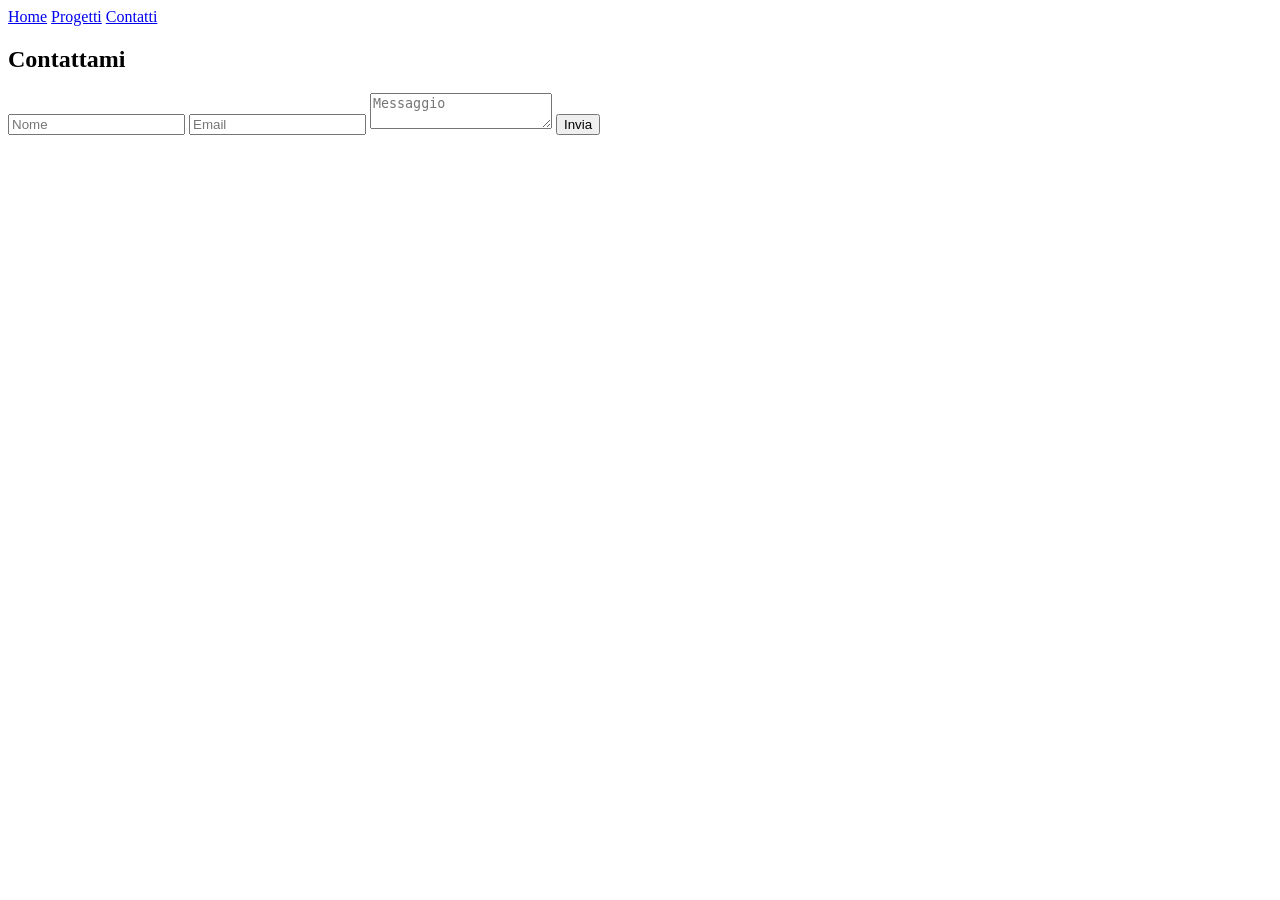
==== contatti.html @ 867932ca "Create contatti.html" ====
<!DOCTYPE html>
<html lang="it">

<head>
<meta charset="UTF-8">
<title>Contatti</title>
<link rel="stylesheet" href="style.css">
</head>

<body>

<nav>
    <a href="index.html">Home</a>
    <a href="progetti.html">Progetti</a>
    <a href="contatti.html">Contatti</a>
</nav>

<div class="section">
    <h2>Contattami</h2>

    <div class="card">
        <input type="text" placeholder="Nome">
        <input type="email" placeholder="Email">
        <textarea placeholder="Messaggio"></textarea>
        <button>Invia</button>
    </div>
</div>

</body>
</html>
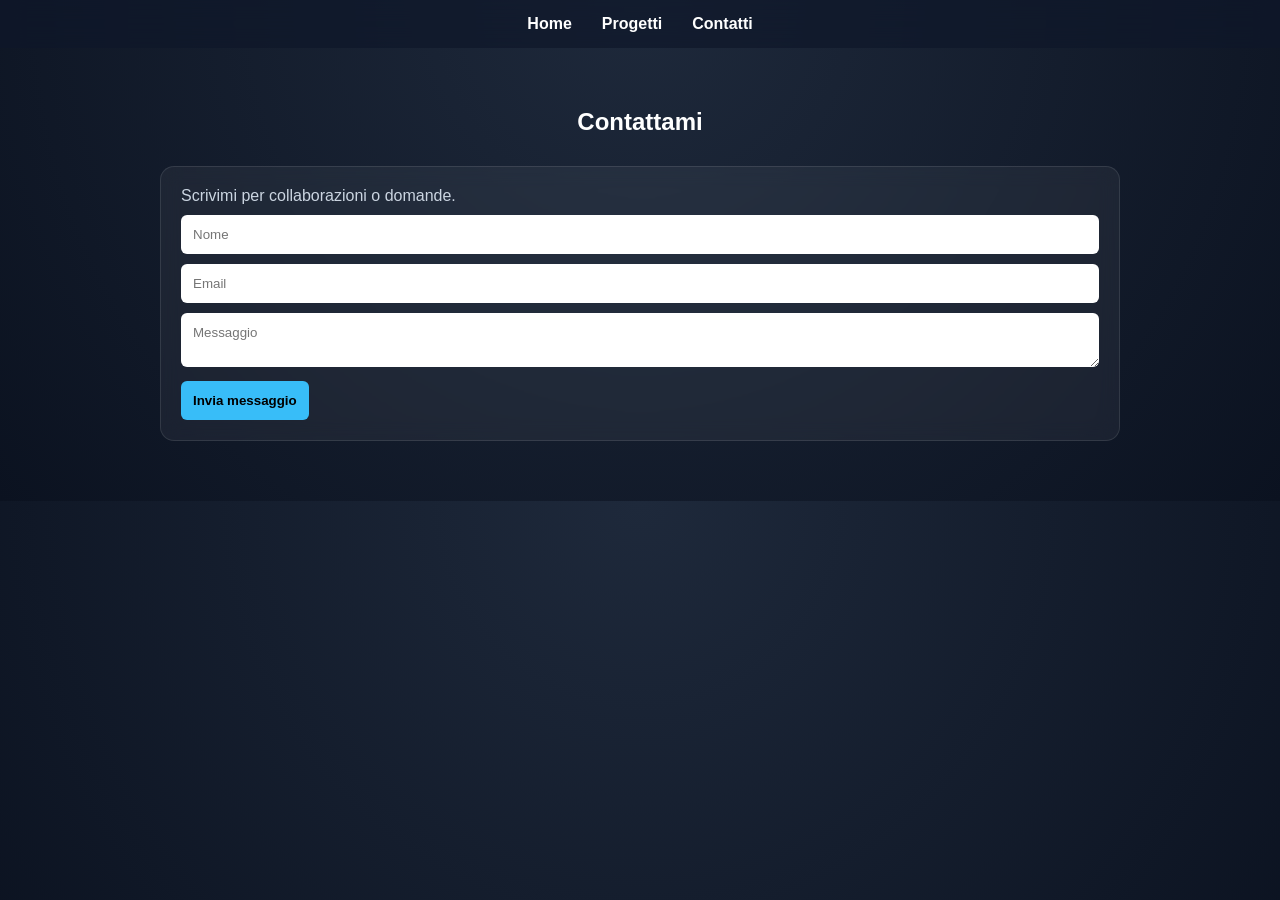
==== commit 93caeb8a: "Add files via upload" ====
--- a/contatti.html
+++ b/contatti.html
@@ -1,30 +1,52 @@
-<!DOCTYPE html>
-<html lang="it">
-
-<head>
-<meta charset="UTF-8">
-<title>Contatti</title>
-<link rel="stylesheet" href="style.css">
-</head>
-
-<body>
-
-<nav>
-    <a href="index.html">Home</a>
-    <a href="progetti.html">Progetti</a>
-    <a href="contatti.html">Contatti</a>
-</nav>
-
-<div class="section">
-    <h2>Contattami</h2>
-
-    <div class="card">
-        <input type="text" placeholder="Nome">
-        <input type="email" placeholder="Email">
-        <textarea placeholder="Messaggio"></textarea>
-        <button>Invia</button>
-    </div>
-</div>
-
-</body>
-</html>
+<!DOCTYPE html>
+<html lang="it">
+
+<head>
+<meta charset="UTF-8">
+<title>Contatti</title>
+<link rel="stylesheet" href="style.css">
+</head>
+
+<body>
+
+<nav>
+    <a href="index.html">Home</a>
+    <a href="progetti.html">Progetti</a>
+    <a href="contatti.html">Contatti</a>
+</nav>
+
+<div class="section">
+    <h2>Contattami</h2>
+
+    <div class="card">
+        <p>Scrivimi per collaborazioni o domande.</p>
+
+        <input type="text" placeholder="Nome">
+        <input type="email" placeholder="Email">
+        <textarea placeholder="Messaggio"></textarea>
+
+        <button>Invia messaggio</button>
+    </div>
+</div>
+
+<script>
+const elements = document.querySelectorAll('.section, .card');
+
+function showOnScroll() {
+    const triggerBottom = window.innerHeight * 0.85;
+
+    elements.forEach(el => {
+        const top = el.getBoundingClientRect().top;
+
+        if (top < triggerBottom) {
+            el.classList.add('show');
+        }
+    });
+}
+
+window.addEventListener('scroll', showOnScroll);
+showOnScroll();
+</script>
+
+</body>
+</html>
--- a/style.css
+++ b/style.css
@@ -0,0 +1,197 @@
+* {
+    margin: 0;
+    padding: 0;
+    box-sizing: border-box;
+    font-family: Arial, sans-serif;
+}
+
+body {
+    margin: 0;
+    font-family: Arial, sans-serif;
+    color: white;
+    background: radial-gradient(circle at top, #1e293b, #0b1220);
+    overflow-x: hidden;
+}
+
+/* NAV */
+nav {
+    position: sticky;
+    top: 0;
+    background: rgba(15,23,42,0.7);
+    backdrop-filter: blur(12px);
+    padding: 15px;
+    display: flex;
+    justify-content: center;
+    gap: 30px;
+}
+
+
+nav a {
+    color: white;
+    text-decoration: none;
+    font-weight: bold;
+    position: relative;
+    transition: 0.3s;
+}
+
+nav a::after {
+    content: "";
+    position: absolute;
+    left: 0;
+    bottom: -5px;
+    width: 0%;
+    height: 2px;
+    background: #38bdf8;
+    transition: 0.3s;
+}
+
+nav a:hover::after {
+    width: 100%;
+}
+
+nav a:hover {
+    color: #38bdf8;
+    transform: translateY(-2px);
+}
+
+/* HERO */
+.hero {
+    text-align: center;
+    padding: 120px 20px;
+    animation: fadeIn 1s ease;
+}
+
+.hero h1 {
+    font-size: 52px;
+    font-weight: bold;
+}
+
+.hero p {
+    color: #cbd5e1;
+    margin-top: 10px;
+    font-size: 18px;
+}
+
+.btn {
+    margin-top: 20px;
+    display: inline-block;
+    padding: 12px 20px;
+    background: #38bdf8;
+    color: black;
+    border-radius: 8px;
+    text-decoration: none;
+    font-weight: bold;
+    transition: 0.3s;
+}
+
+.btn:hover {
+    background: #0ea5e9;
+    transform: scale(1.05);
+}
+
+/* SEZIONI */
+.section {
+    padding: 60px 20px;
+    max-width: 1000px;
+    margin: auto;
+}
+
+.section h2 {
+    text-align: center;
+    margin-bottom: 30px;
+}
+
+/* CARD */
+.grid {
+    display: grid;
+    grid-template-columns: repeat(auto-fit, minmax(250px, 1fr));
+    gap: 20px;
+}
+
+.card {
+    background: rgba(255,255,255,0.05);
+    border: 1px solid rgba(255,255,255,0.1);
+    backdrop-filter: blur(10px);
+    padding: 20px;
+    border-radius: 14px;
+    transition: 0.3s;
+}
+
+.card:hover {
+    transform: translateY(-10px) scale(1.02);
+    border-color: #38bdf8;
+    box-shadow: 0 20px 40px rgba(56, 189, 248, 0.15);
+}
+
+/* FORM */
+input, textarea {
+    width: 100%;
+    padding: 12px;
+    margin-top: 10px;
+    border-radius: 6px;
+    border: none;
+}
+
+button {
+    margin-top: 10px;
+    padding: 12px;
+    background: #38bdf8;
+    border: none;
+    border-radius: 6px;
+    cursor: pointer;
+    font-weight: bold;
+}
+
+button:hover {
+    background: #0ea5e9;
+}
+
+/* ANIMAZIONE */
+@keyframes fadeIn {
+    from {
+        opacity: 0;
+        transform: translateY(30px);
+    }
+    to {
+        opacity: 1;
+        transform: translateY(0);
+    }
+}
+
+/* RESPONSIVE */
+@media (max-width: 600px) {
+    .hero h1 {
+        font-size: 34px;
+    }
+
+    nav {
+        flex-direction: column;
+        gap: 10px;
+    }
+}
+.section, .card {
+    opacity: 0;
+    transform: translateY(30px);
+    transition: all 0.6s ease;
+}
+
+.section.show, .card.show {
+    opacity: 1;
+    transform: translateY(0);
+}
+.card p {
+    color: #cbd5e1;
+}
+.section, .card {
+    opacity: 0;
+    transform: translateY(40px);
+    transition: all 0.8s cubic-bezier(0.2, 0.8, 0.2, 1);
+}
+
+.section.show, .card.show {
+    opacity: 1;
+    transform: translateY(0);
+}
+html {
+    scroll-behavior: smooth;
+}
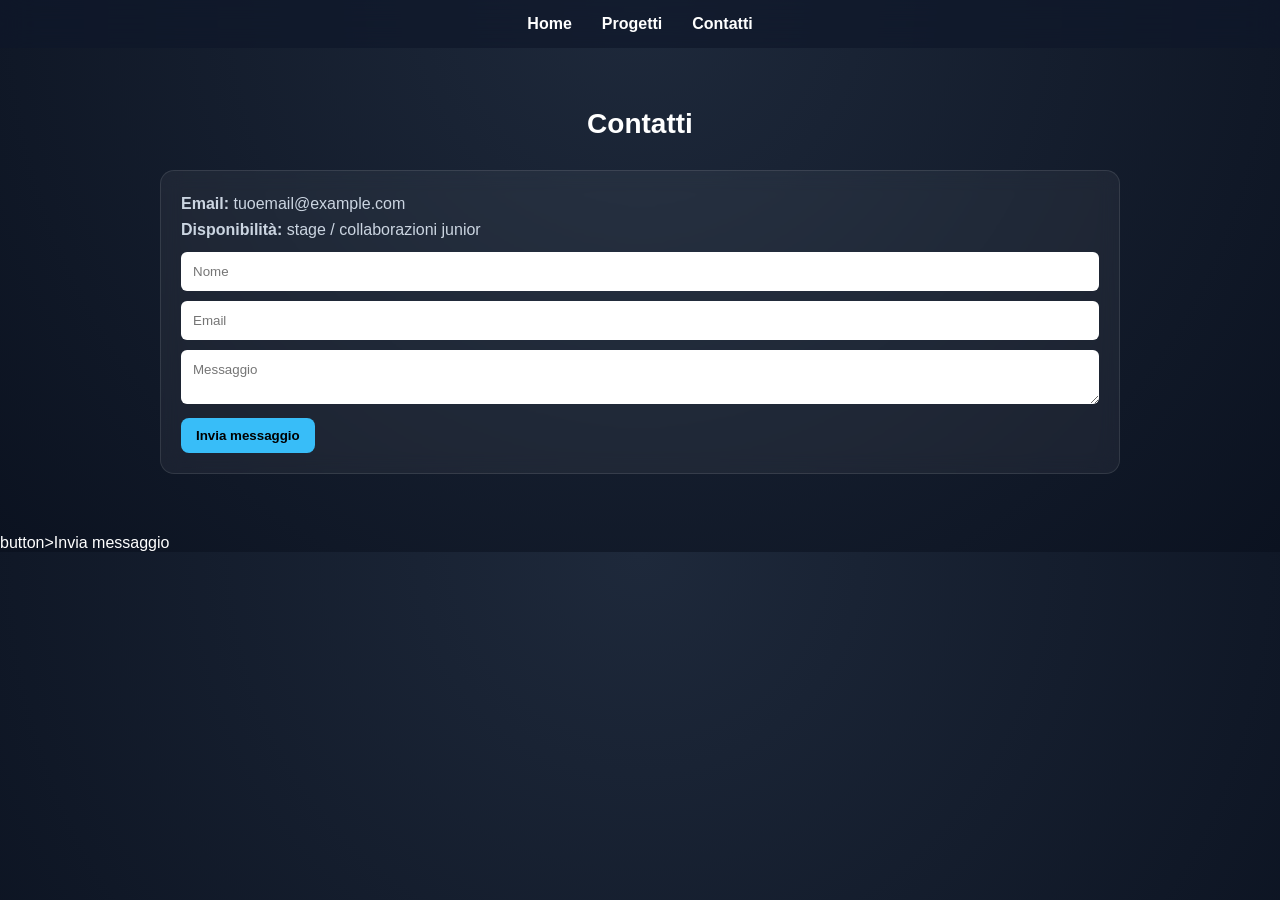
==== commit 9b8ceaf5: "Add files via upload" ====
--- a/contatti.html
+++ b/contatti.html
@@ -16,10 +16,11 @@
 </nav>
 
 <div class="section">
-    <h2>Contattami</h2>
+    <h2>Contatti</h2>
 
     <div class="card">
-        <p>Scrivimi per collaborazioni o domande.</p>
+        <p><strong>Email:</strong> tuoemail@example.com</p>
+        <p><strong>Disponibilità:</strong> stage / collaborazioni junior</p>
 
         <input type="text" placeholder="Nome">
         <input type="email" placeholder="Email">
@@ -37,7 +38,6 @@
 
     elements.forEach(el => {
         const top = el.getBoundingClientRect().top;
-
         if (top < triggerBottom) {
             el.classList.add('show');
         }
@@ -49,4 +49,6 @@
 </script>
 
 </body>
-</html>+</html>button>Invia messaggio</button>
+    </div>
+</div>
--- a/style.css
+++ b/style.css
@@ -194,4 +194,33 @@
 }
 html {
     scroll-behavior: smooth;
+}
+h1 {
+    font-size: 56px;
+    letter-spacing: -1px;
+}
+
+h2 {
+    font-size: 28px;
+    margin-bottom: 20px;
+}
+
+.card p {
+    color: #cbd5e1;
+    line-height: 1.6;
+}
+
+button {
+    margin-top: 10px;
+    padding: 10px 15px;
+    border: none;
+    background: #38bdf8;
+    color: black;
+    font-weight: bold;
+    cursor: pointer;
+    border-radius: 8px;
+}
+
+button:hover {
+    background: #0ea5e9;
 }
